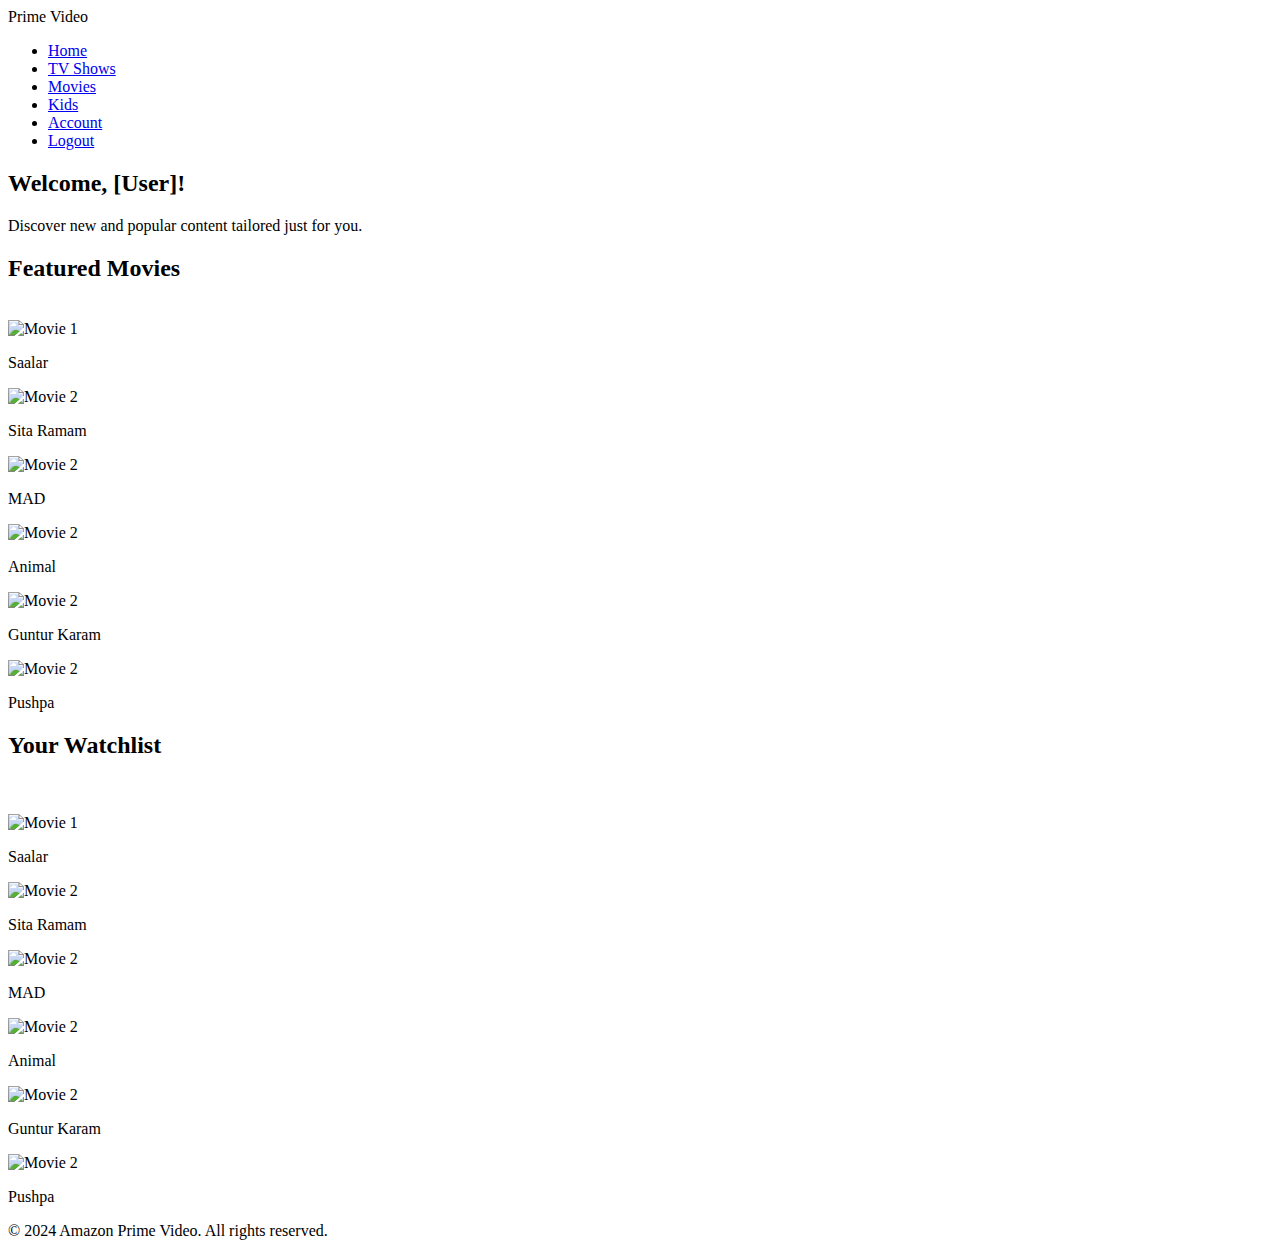
==== docs/page03.html @ e452f5d8 "Update page03.html" ====
<!DOCTYPE html>
<html lang="en">
<head>
    <meta charset="UTF-8">
    <meta name="viewport" content="width=device-width, initial-scale=1.0">
    <link rel="stylesheet" href="./styles3.css">
    <title>Amazon Prime - Home</title>
</head>
<body>

    <header>
        <div class="logo">Prime Video</div>
        <nav>
            <ul>
                <li><a href="#">Home</a></li>
                <li><a href="#">TV Shows</a></li>
                <li><a href="#">Movies</a></li>
                <li><a href="#">Kids</a></li>
                <li><a href="#">Account</a></li>
                <li><a href="logout.html">Logout</a></li>
            </ul>
        </nav>
    </header>

    <main>
        <section class="welcome-message">
            <h2>Welcome, [User]!</h2>
            <p>Discover new and popular content tailored just for you.</p>
        </section>
        <h2>Featured Movies</h2> 
        <section class="featured-content"> 
            <div class="movie-item"> <br>
                <img src="D:\web development\web\iimages\Salaar-Poster (1).jpg" alt="Movie 1"> 
                <p>Saalar</p>
            </div>

            <div class="movie-item">
                <img src="D:\web development\web\iimages\setaramam.jpg" alt="Movie 2">
                <p>Sita Ramam</p>
            </div>
            <div class="movie-item">
                <img src="D:\web development\web\iimages\WhatsApp Image 2024-03-10 at 14.31.33_aae4fb95.jpg" alt="Movie 2">
                <p>MAD</p>
            </div>
            <div class="movie-item">
                <img src="D:\web development\web\iimages\WhatsApp Image 2024-03-10 at 14.31.33_c3958b63.jpg" alt="Movie 2">
                <p>Animal</p>
            </div>
            <div class="movie-item">
                <img src="D:\web development\web\iimages\WhatsApp Image 2024-03-10 at 14.31.33_d0725eb6.jpg" alt="Movie 2">
                <p>Guntur Karam</p>
            </div>
            <div class="movie-item">
                <img src="D:\web development\web\iimages\WhatsApp Image 2024-03-10 at 14.31.33_ef754dc2.jpg" alt="Movie 2">
                <p>Pushpa</p>
            </div>
            <!-- Add more movie items as needed -->
        </section>
        <h2>Your Watchlist</h2> <br>

        <section class="watchlist">
            <div class="movie-item"> <br>
                <img src="D:\web development\web\iimages\Salaar-Poster (1).jpg" alt="Movie 1"> 
                <p>Saalar</p>
            </div>

            <div class="movie-item">
                <img src="D:\web development\web\iimages\setaramam.jpg" alt="Movie 2">
                <p>Sita Ramam</p>
            </div>
            <div class="movie-item">
                <img src="D:\web development\web\iimages\WhatsApp Image 2024-03-10 at 14.31.33_aae4fb95.jpg" alt="Movie 2">
                <p>MAD</p>
            </div>
            <div class="movie-item">
                <img src="D:\web development\web\iimages\WhatsApp Image 2024-03-10 at 14.31.33_c3958b63.jpg" alt="Movie 2">
                <p>Animal</p>
            </div>
            <div class="movie-item">
                <img src="D:\web development\web\iimages\WhatsApp Image 2024-03-10 at 14.31.33_d0725eb6.jpg" alt="Movie 2">
                <p>Guntur Karam</p>
            </div>
            <div class="movie-item">
                <img src="D:\web development\web\iimages\WhatsApp Image 2024-03-10 at 14.31.33_ef754dc2.jpg" alt="Movie 2">
                <p>Pushpa</p>
            </div>
        </section>
    </main>

    <footer>
        <p>&copy; 2024 Amazon Prime Video. All rights reserved.</p>
    </footer>

</body>
</html>
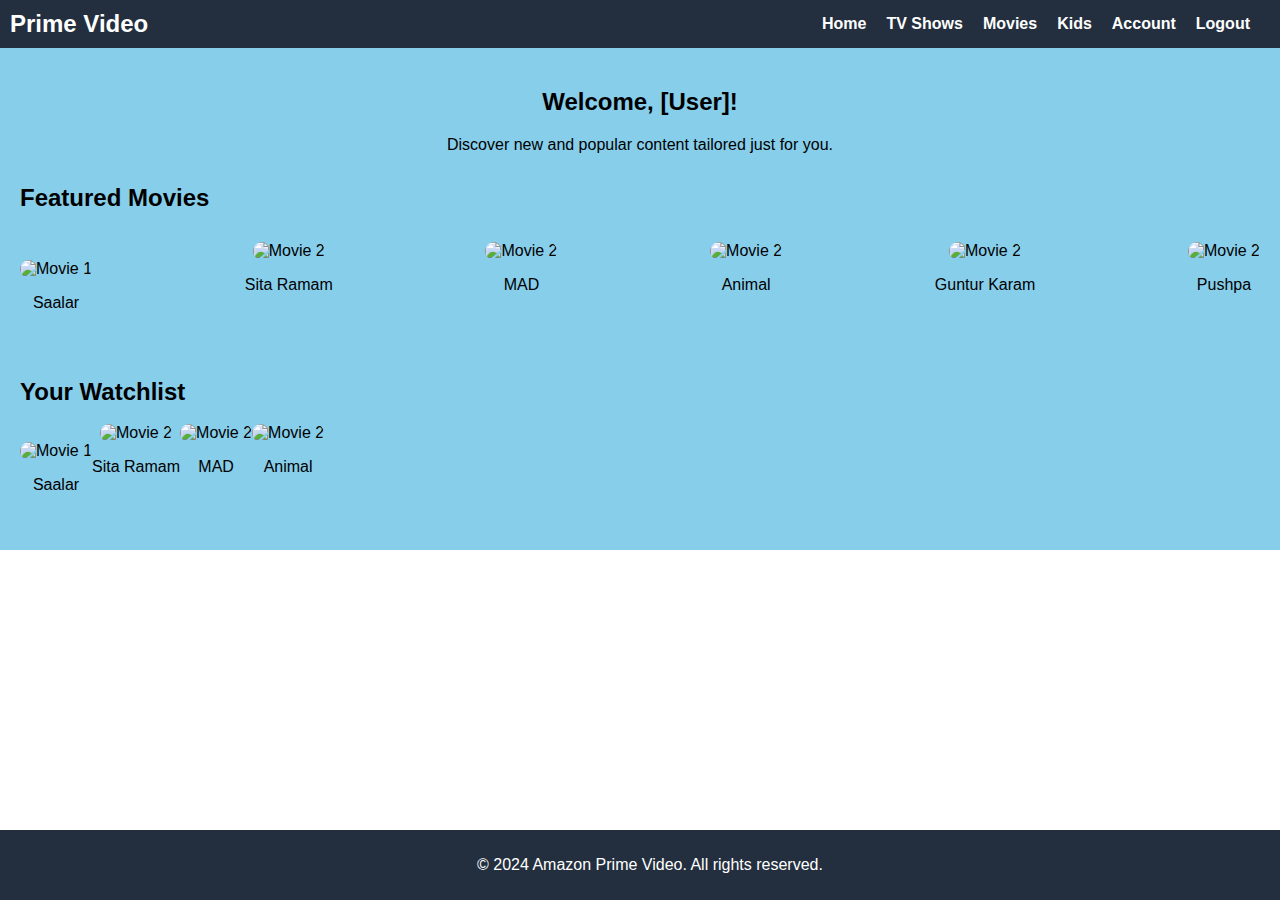
==== commit d99fcea2: "Update page03.html" ====
--- a/docs/page03.html
+++ b/docs/page03.html
@@ -30,60 +30,50 @@
         <h2>Featured Movies</h2> 
         <section class="featured-content"> 
             <div class="movie-item"> <br>
-                <img src="D:\web development\web\iimages\Salaar-Poster (1).jpg" alt="Movie 1"> 
+                <img src="./iimages/Salaar-Poster (1).jpg" alt="Movie 1"> 
                 <p>Saalar</p>
             </div>
 
             <div class="movie-item">
-                <img src="D:\web development\web\iimages\setaramam.jpg" alt="Movie 2">
+                <img src="./iimages/setaramam.jpg" alt="Movie 2">
                 <p>Sita Ramam</p>
             </div>
             <div class="movie-item">
-                <img src="D:\web development\web\iimages\WhatsApp Image 2024-03-10 at 14.31.33_aae4fb95.jpg" alt="Movie 2">
+                <img src="./iimages/WhatsApp Image 2024-03-10 at 14.31.33_aae4fb95.jpg" alt="Movie 2">
                 <p>MAD</p>
             </div>
             <div class="movie-item">
-                <img src="D:\web development\web\iimages\WhatsApp Image 2024-03-10 at 14.31.33_c3958b63.jpg" alt="Movie 2">
+                <img src="./iimages/WhatsApp Image 2024-03-10 at 14.31.33_c3958b63.jpg" alt="Movie 2">
                 <p>Animal</p>
             </div>
             <div class="movie-item">
-                <img src="D:\web development\web\iimages\WhatsApp Image 2024-03-10 at 14.31.33_d0725eb6.jpg" alt="Movie 2">
+                <img src="./iimages/WhatsApp Image 2024-03-10 at 14.31.33_d0725eb6.jpg" alt="Movie 2">
                 <p>Guntur Karam</p>
             </div>
             <div class="movie-item">
-                <img src="D:\web development\web\iimages\WhatsApp Image 2024-03-10 at 14.31.33_ef754dc2.jpg" alt="Movie 2">
+                <img src="./iimages/WhatsApp Image 2024-03-10 at 14.31.33_ef754dc2.jpg" alt="Movie 2">
                 <p>Pushpa</p>
             </div>
-            <!-- Add more movie items as needed -->
         </section>
         <h2>Your Watchlist</h2> <br>
 
         <section class="watchlist">
             <div class="movie-item"> <br>
-                <img src="D:\web development\web\iimages\Salaar-Poster (1).jpg" alt="Movie 1"> 
+                <img src="./iimages/Salaar-Poster (1).jpg" alt="Movie 1"> 
                 <p>Saalar</p>
             </div>
 
             <div class="movie-item">
-                <img src="D:\web development\web\iimages\setaramam.jpg" alt="Movie 2">
+                <img src="./iimages/setaramam.jpg" alt="Movie 2">
                 <p>Sita Ramam</p>
             </div>
             <div class="movie-item">
-                <img src="D:\web development\web\iimages\WhatsApp Image 2024-03-10 at 14.31.33_aae4fb95.jpg" alt="Movie 2">
+                <img src="./iimages/WhatsApp Image 2024-03-10 at 14.31.33_aae4fb95.jpg" alt="Movie 2">
                 <p>MAD</p>
             </div>
             <div class="movie-item">
-                <img src="D:\web development\web\iimages\WhatsApp Image 2024-03-10 at 14.31.33_c3958b63.jpg" alt="Movie 2">
+                <img src="./iimages/WhatsApp Image 2024-03-10 at 14.31.33_c3958b63.jpg" alt="Movie 2">
                 <p>Animal</p>
-            </div>
-            <div class="movie-item">
-                <img src="D:\web development\web\iimages\WhatsApp Image 2024-03-10 at 14.31.33_d0725eb6.jpg" alt="Movie 2">
-                <p>Guntur Karam</p>
-            </div>
-            <div class="movie-item">
-                <img src="D:\web development\web\iimages\WhatsApp Image 2024-03-10 at 14.31.33_ef754dc2.jpg" alt="Movie 2">
-                <p>Pushpa</p>
-            </div>
         </section>
     </main>
 
--- a/docs/styles3.css
+++ b/docs/styles3.css
@@ -0,0 +1,83 @@
+/* Add this to the existing CSS or create a new stylesheet for page03.html */
+body {
+    font-family: Arial, sans-serif;
+    margin: 0;
+    padding: 0;
+}
+
+header {
+    background-color: #232f3e;
+    color: white;
+    padding: 10px;
+    display: flex;
+    justify-content: space-between;
+    align-items: center;
+}
+
+.logo {
+    font-size: 1.5em;
+    font-weight: bold;
+}
+
+nav ul {
+    list-style-type: none;
+    margin: 0;
+    padding: 0;
+    display: flex;
+}
+
+nav ul li {
+    margin-right: 20px;
+}
+
+nav ul li a {
+    text-decoration: none;
+    color: white;
+    font-weight: bold;
+}
+
+main { 
+    padding: 20px;
+    background-color:skyblue;
+}
+
+.welcome-message {
+    text-align: center;
+    margin-bottom: 30px;
+}
+
+.featured-content {
+    text-align: center;
+    margin: 30px auto;
+    max-width: 1500px;
+    display:flex;
+    justify-content:space-between;
+}
+
+.movie-item {
+    margin-bottom: 20px;
+    text-align: center;
+}
+
+.movie-item img {
+    width: 100%;
+    max-width: 200px;
+    border-radius: 10px;
+}
+
+.watchlist {
+    margin-top: -20px;
+    max-width: 1150%;
+    display:flex;
+    text-align: center;
+    
+}
+footer {
+    background-color: #232f3e;
+    color: white;
+    text-align: center;
+    padding: 10px;
+    position: fixed;
+    bottom: 0;
+    width: 100%;
+}
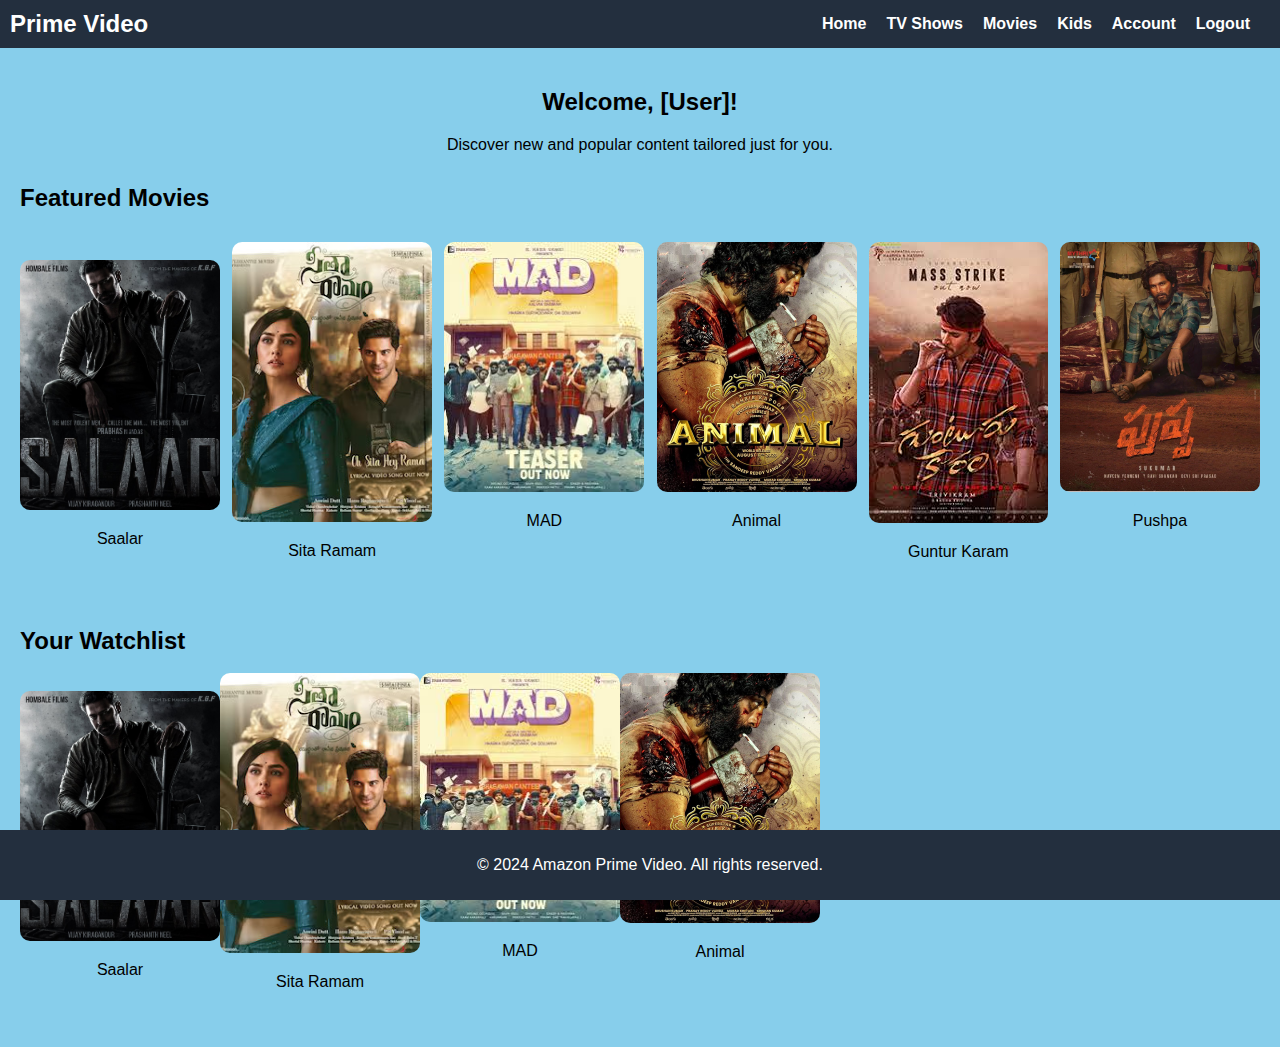
==== commit 29b2f116: "Update page03.html" ====
--- a/docs/page03.html
+++ b/docs/page03.html
@@ -30,28 +30,28 @@
         <h2>Featured Movies</h2> 
         <section class="featured-content"> 
             <div class="movie-item"> <br>
-                <img src="./iimages/Salaar-Poster (1).jpg" alt="Movie 1"> 
+                <img src="./Salaar-Poster (1).jpg" alt="Movie 1"> 
                 <p>Saalar</p>
             </div>
 
             <div class="movie-item">
-                <img src="./iimages/setaramam.jpg" alt="Movie 2">
+                <img src="./setaramam.jpg" alt="Movie 2">
                 <p>Sita Ramam</p>
             </div>
             <div class="movie-item">
-                <img src="./iimages/WhatsApp Image 2024-03-10 at 14.31.33_aae4fb95.jpg" alt="Movie 2">
+                <img src="./WhatsApp Image 2024-03-10 at 14.31.33_aae4fb95.jpg" alt="Movie 2">
                 <p>MAD</p>
             </div>
             <div class="movie-item">
-                <img src="./iimages/WhatsApp Image 2024-03-10 at 14.31.33_c3958b63.jpg" alt="Movie 2">
+                <img src="./WhatsApp Image 2024-03-10 at 14.31.33_c3958b63.jpg" alt="Movie 2">
                 <p>Animal</p>
             </div>
             <div class="movie-item">
-                <img src="./iimages/WhatsApp Image 2024-03-10 at 14.31.33_d0725eb6.jpg" alt="Movie 2">
+                <img src="./WhatsApp Image 2024-03-10 at 14.31.33_d0725eb6.jpg" alt="Movie 2">
                 <p>Guntur Karam</p>
             </div>
             <div class="movie-item">
-                <img src="./iimages/WhatsApp Image 2024-03-10 at 14.31.33_ef754dc2.jpg" alt="Movie 2">
+                <img src="./WhatsApp Image 2024-03-10 at 14.31.33_ef754dc2.jpg" alt="Movie 2">
                 <p>Pushpa</p>
             </div>
         </section>
@@ -59,20 +59,20 @@
 
         <section class="watchlist">
             <div class="movie-item"> <br>
-                <img src="./iimages/Salaar-Poster (1).jpg" alt="Movie 1"> 
+                <img src="./Salaar-Poster (1).jpg" alt="Movie 1"> 
                 <p>Saalar</p>
             </div>
 
             <div class="movie-item">
-                <img src="./iimages/setaramam.jpg" alt="Movie 2">
+                <img src="./setaramam.jpg" alt="Movie 2">
                 <p>Sita Ramam</p>
             </div>
             <div class="movie-item">
-                <img src="./iimages/WhatsApp Image 2024-03-10 at 14.31.33_aae4fb95.jpg" alt="Movie 2">
+                <img src="./WhatsApp Image 2024-03-10 at 14.31.33_aae4fb95.jpg" alt="Movie 2">
                 <p>MAD</p>
             </div>
             <div class="movie-item">
-                <img src="./iimages/WhatsApp Image 2024-03-10 at 14.31.33_c3958b63.jpg" alt="Movie 2">
+                <img src="./WhatsApp Image 2024-03-10 at 14.31.33_c3958b63.jpg" alt="Movie 2">
                 <p>Animal</p>
         </section>
     </main>
